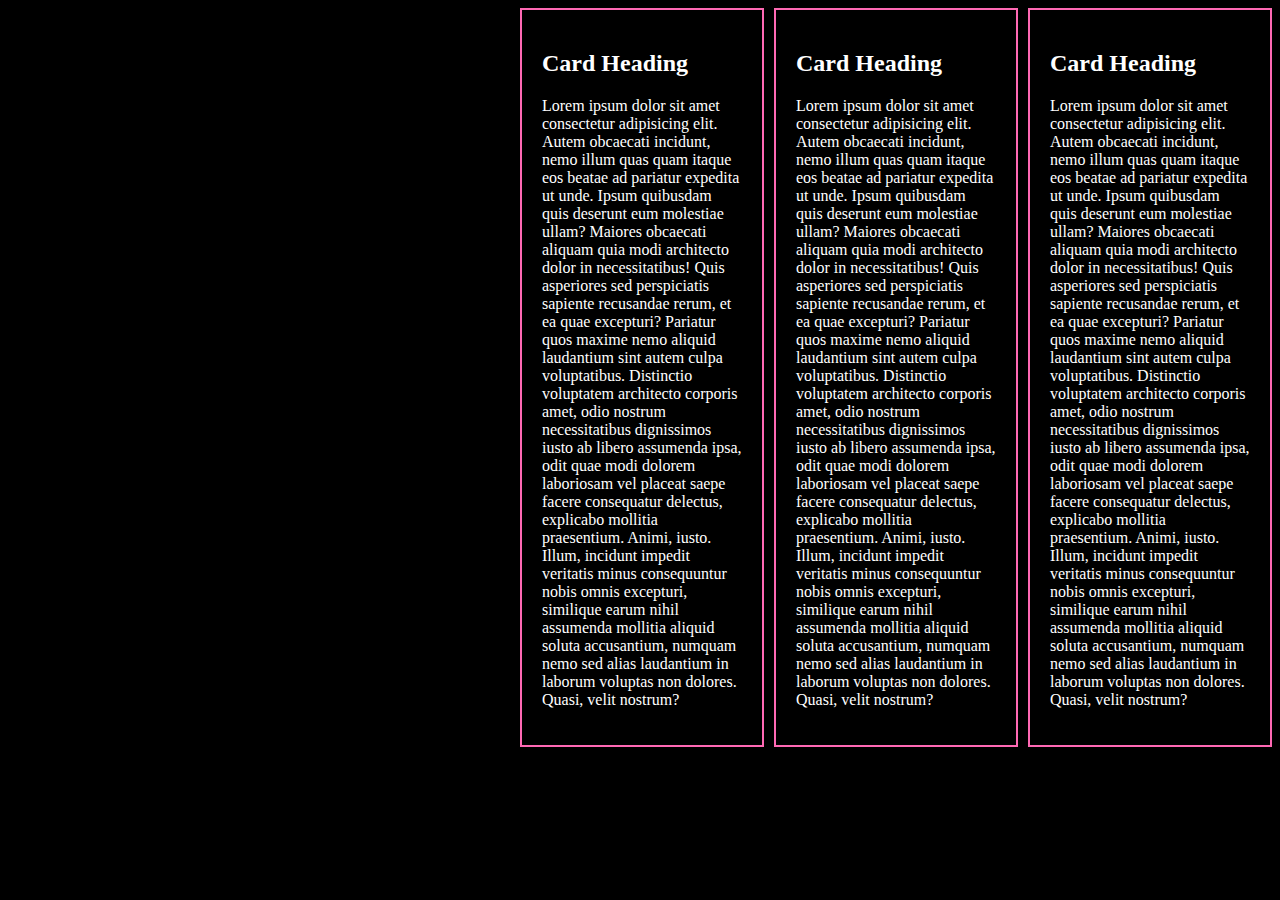
==== index.html @ a378166f "lessons are done for the day-just homework left" ====
<!DOCTYPE html>
<html lang="en">
<head>
    <meta charset="UTF-8">
    <meta name="viewport" content="width=device-width, initial-scale=1.0">
    <title>Document</title>
    <link rel="stylesheet" href="./style.css">
</head>
<body>
    <!-- main.flex-container>div.card*3>p     -->
    <main class="flex-container">
        <div class="card">
            <h2>Card Heading</h2>
            <p>Lorem ipsum dolor sit amet consectetur adipisicing elit. Autem obcaecati incidunt, nemo illum quas quam itaque eos beatae ad pariatur expedita ut unde. Ipsum quibusdam quis deserunt eum molestiae ullam?
            Maiores obcaecati aliquam quia modi architecto dolor in necessitatibus! Quis asperiores sed perspiciatis sapiente recusandae rerum, et ea quae excepturi? Pariatur quos maxime nemo aliquid laudantium sint autem culpa voluptatibus.
            Distinctio voluptatem architecto corporis amet, odio nostrum necessitatibus dignissimos iusto ab libero assumenda ipsa, odit quae modi dolorem laboriosam vel placeat saepe facere consequatur delectus, explicabo mollitia praesentium. Animi, iusto.
            Illum, incidunt impedit veritatis minus consequuntur nobis omnis excepturi, similique earum nihil assumenda mollitia aliquid soluta accusantium, numquam nemo sed alias laudantium in laborum voluptas non dolores. Quasi, velit nostrum?</p>
        </div>
        <div class="card">
            <h2>Card Heading</h2>
            <p>Lorem ipsum dolor sit amet consectetur adipisicing elit. Autem obcaecati incidunt, nemo illum quas quam itaque eos beatae ad pariatur expedita ut unde. Ipsum quibusdam quis deserunt eum molestiae ullam?
            Maiores obcaecati aliquam quia modi architecto dolor in necessitatibus! Quis asperiores sed perspiciatis sapiente recusandae rerum, et ea quae excepturi? Pariatur quos maxime nemo aliquid laudantium sint autem culpa voluptatibus.
            Distinctio voluptatem architecto corporis amet, odio nostrum necessitatibus dignissimos iusto ab libero assumenda ipsa, odit quae modi dolorem laboriosam vel placeat saepe facere consequatur delectus, explicabo mollitia praesentium. Animi, iusto.
            Illum, incidunt impedit veritatis minus consequuntur nobis omnis excepturi, similique earum nihil assumenda mollitia aliquid soluta accusantium, numquam nemo sed alias laudantium in laborum voluptas non dolores. Quasi, velit nostrum?</p>
        </div>
        <div class="card">
            <h2>Card Heading</h2>
            <p>Lorem ipsum dolor sit amet consectetur adipisicing elit. Autem obcaecati incidunt, nemo illum quas quam itaque eos beatae ad pariatur expedita ut unde. Ipsum quibusdam quis deserunt eum molestiae ullam?
            Maiores obcaecati aliquam quia modi architecto dolor in necessitatibus! Quis asperiores sed perspiciatis sapiente recusandae rerum, et ea quae excepturi? Pariatur quos maxime nemo aliquid laudantium sint autem culpa voluptatibus.
            Distinctio voluptatem architecto corporis amet, odio nostrum necessitatibus dignissimos iusto ab libero assumenda ipsa, odit quae modi dolorem laboriosam vel placeat saepe facere consequatur delectus, explicabo mollitia praesentium. Animi, iusto.
            Illum, incidunt impedit veritatis minus consequuntur nobis omnis excepturi, similique earum nihil assumenda mollitia aliquid soluta accusantium, numquam nemo sed alias laudantium in laborum voluptas non dolores. Quasi, velit nostrum?</p>
        </div>
    </main>
</body>
</html>
---- style.css ----
body{
    background-color: black;
    color: white;
}

.flex-container {
    height: 800px;
    display: flex;
    align-items: baseline; /* This is where the magic happens */
    flex-direction: row;
    justify-content: flex-end;
    column-gap: 10px;
    
}

.card{
    max-width: 200px;
    border: 2px solid hotpink;
    padding: 20px;
}
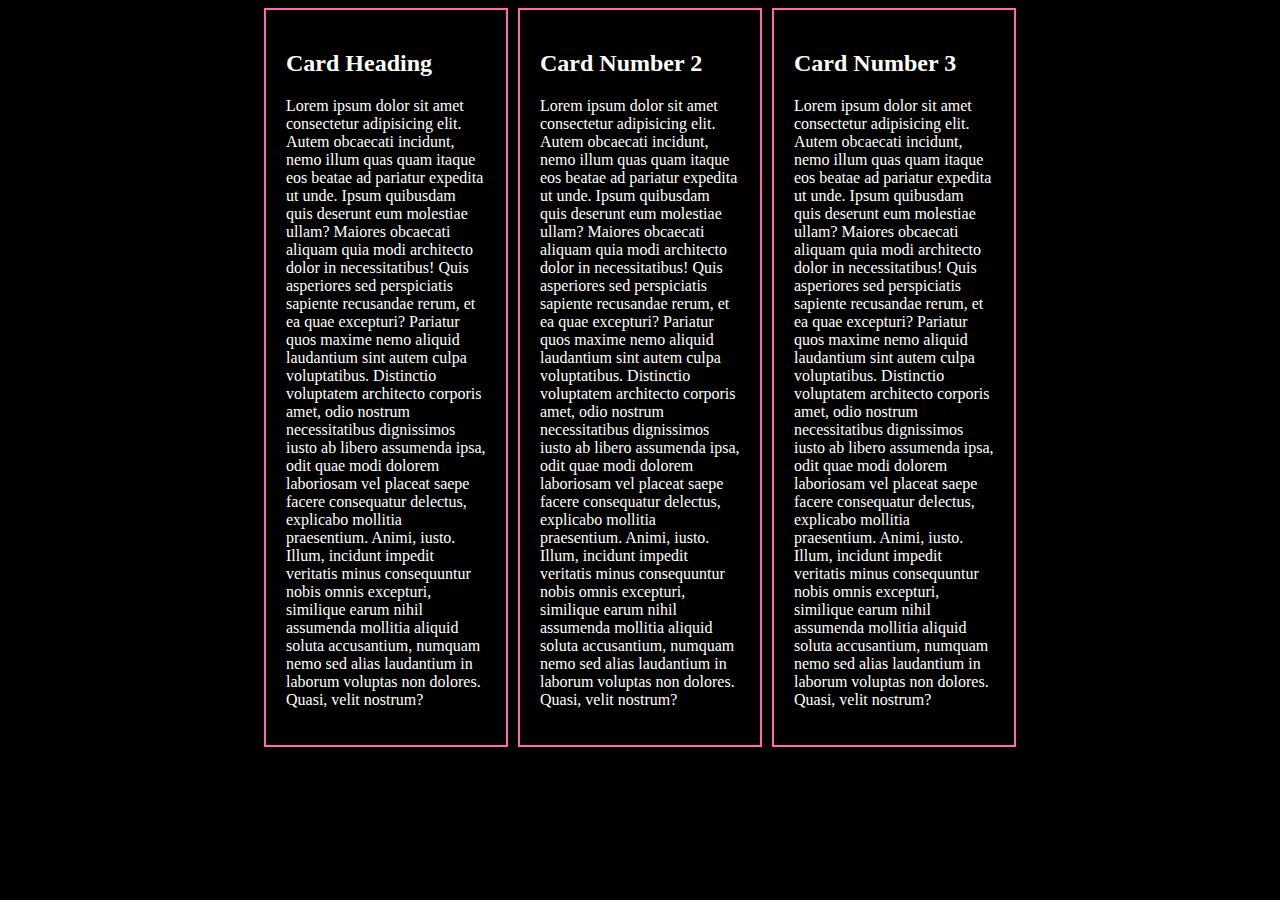
==== commit e0317f7c: "going to style this up" ====
--- a/index.html
+++ b/index.html
@@ -17,14 +17,14 @@
             Illum, incidunt impedit veritatis minus consequuntur nobis omnis excepturi, similique earum nihil assumenda mollitia aliquid soluta accusantium, numquam nemo sed alias laudantium in laborum voluptas non dolores. Quasi, velit nostrum?</p>
         </div>
         <div class="card">
-            <h2>Card Heading</h2>
+            <h2>Card Number 2</h2>
             <p>Lorem ipsum dolor sit amet consectetur adipisicing elit. Autem obcaecati incidunt, nemo illum quas quam itaque eos beatae ad pariatur expedita ut unde. Ipsum quibusdam quis deserunt eum molestiae ullam?
             Maiores obcaecati aliquam quia modi architecto dolor in necessitatibus! Quis asperiores sed perspiciatis sapiente recusandae rerum, et ea quae excepturi? Pariatur quos maxime nemo aliquid laudantium sint autem culpa voluptatibus.
             Distinctio voluptatem architecto corporis amet, odio nostrum necessitatibus dignissimos iusto ab libero assumenda ipsa, odit quae modi dolorem laboriosam vel placeat saepe facere consequatur delectus, explicabo mollitia praesentium. Animi, iusto.
             Illum, incidunt impedit veritatis minus consequuntur nobis omnis excepturi, similique earum nihil assumenda mollitia aliquid soluta accusantium, numquam nemo sed alias laudantium in laborum voluptas non dolores. Quasi, velit nostrum?</p>
         </div>
         <div class="card">
-            <h2>Card Heading</h2>
+            <h2>Card Number 3</h2>
             <p>Lorem ipsum dolor sit amet consectetur adipisicing elit. Autem obcaecati incidunt, nemo illum quas quam itaque eos beatae ad pariatur expedita ut unde. Ipsum quibusdam quis deserunt eum molestiae ullam?
             Maiores obcaecati aliquam quia modi architecto dolor in necessitatibus! Quis asperiores sed perspiciatis sapiente recusandae rerum, et ea quae excepturi? Pariatur quos maxime nemo aliquid laudantium sint autem culpa voluptatibus.
             Distinctio voluptatem architecto corporis amet, odio nostrum necessitatibus dignissimos iusto ab libero assumenda ipsa, odit quae modi dolorem laboriosam vel placeat saepe facere consequatur delectus, explicabo mollitia praesentium. Animi, iusto.
--- a/style.css
+++ b/style.css
@@ -1,4 +1,9 @@
 body{
+    background-color: black;
+    color: white;
+    display: flex;
+    justify-content:space-evenly;
+    align-self: flex-end;
     background-color: black;
     color: white;
 }
@@ -17,4 +22,42 @@
     max-width: 200px;
     border: 2px solid hotpink;
     padding: 20px;
-}+}
+
+.container {
+    background-color: rgb(236, 207, 147);
+    height: 500px;
+    position: relative;
+  }
+  
+  .box {
+    border: 5px solid teal;
+    padding: 5px;
+    width: 400px;
+    text-align: center;
+    position: absolute;
+    left: 5px;
+    bottom: 5px;
+  }
+  
+  #field {
+    display: flex;
+  }
+  
+  .box2 {
+    border: 5px solid teal;
+    padding: 5px;
+    width: 400px;
+    text-align: center;
+    position: absolute;
+    right: 5px;
+    top: 5px;
+  }
+  
+  a {
+  
+  }
+  
+  a:hover {
+  
+  }